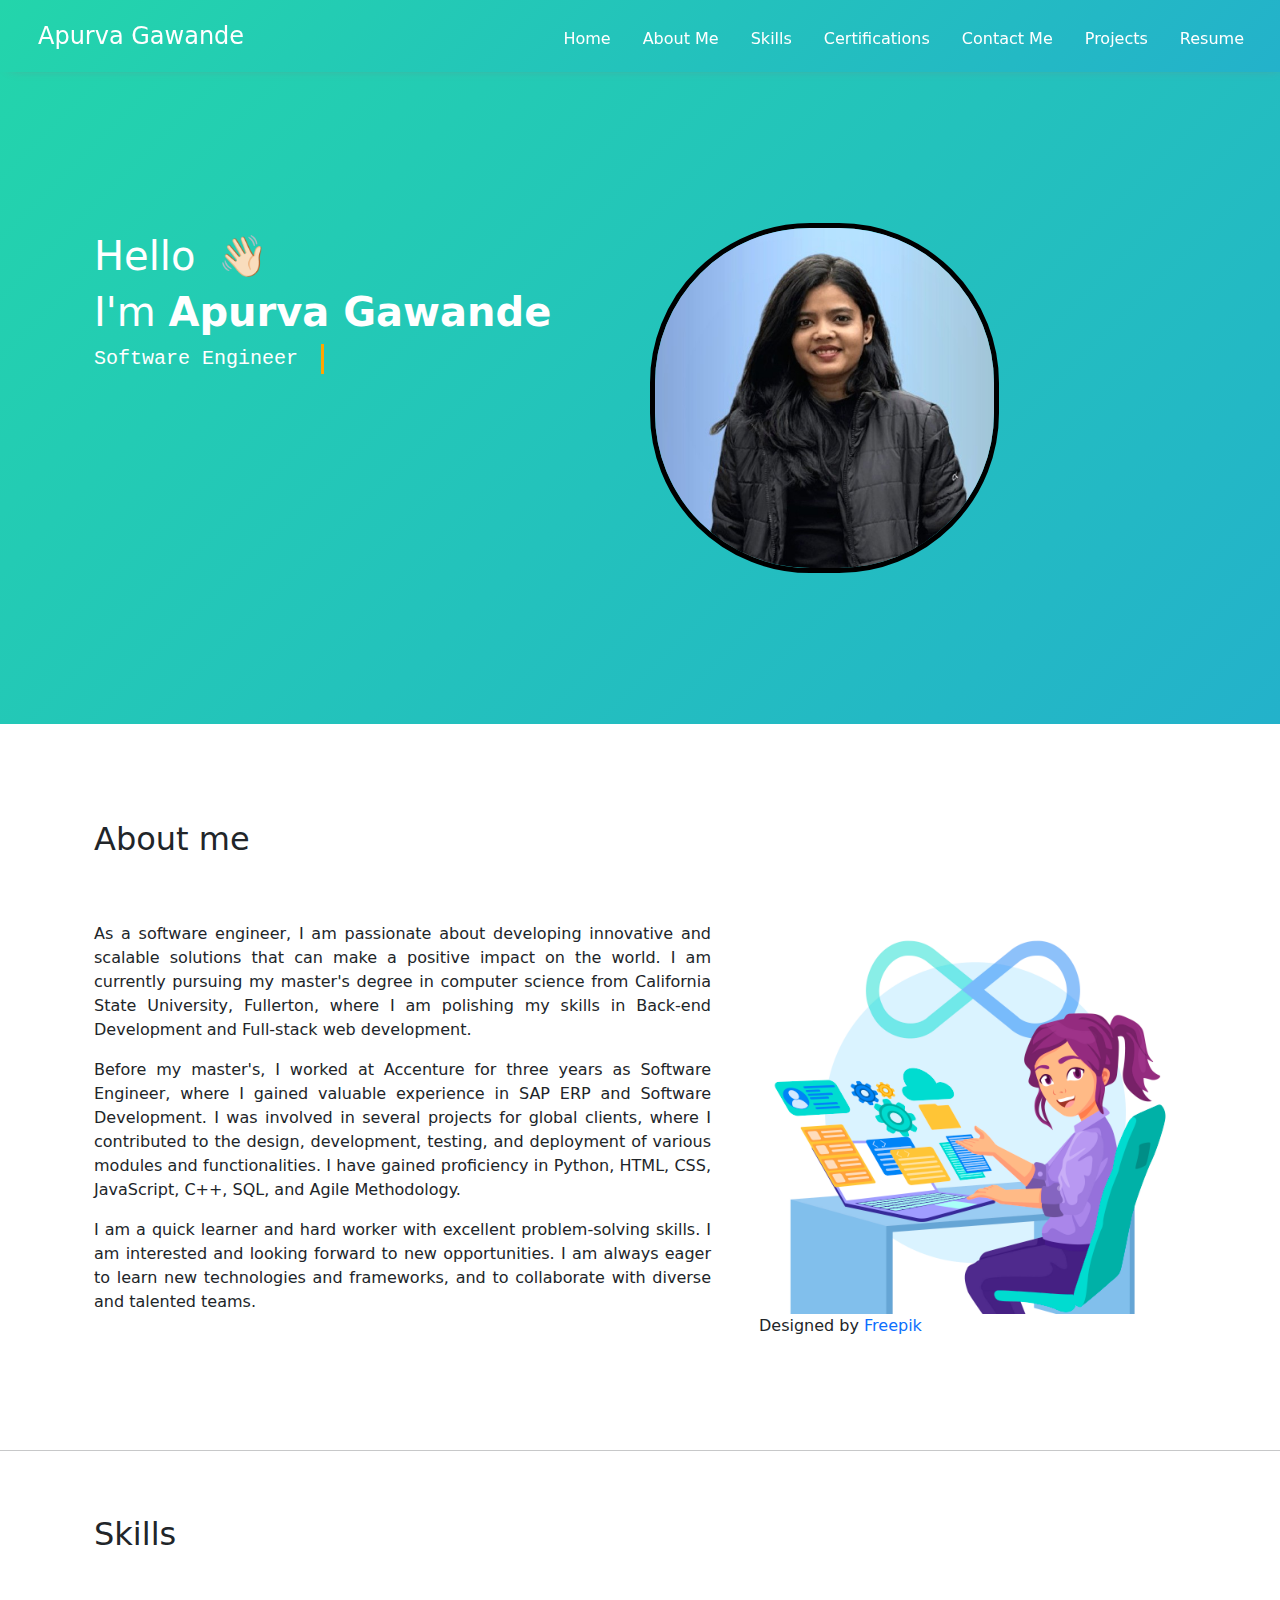
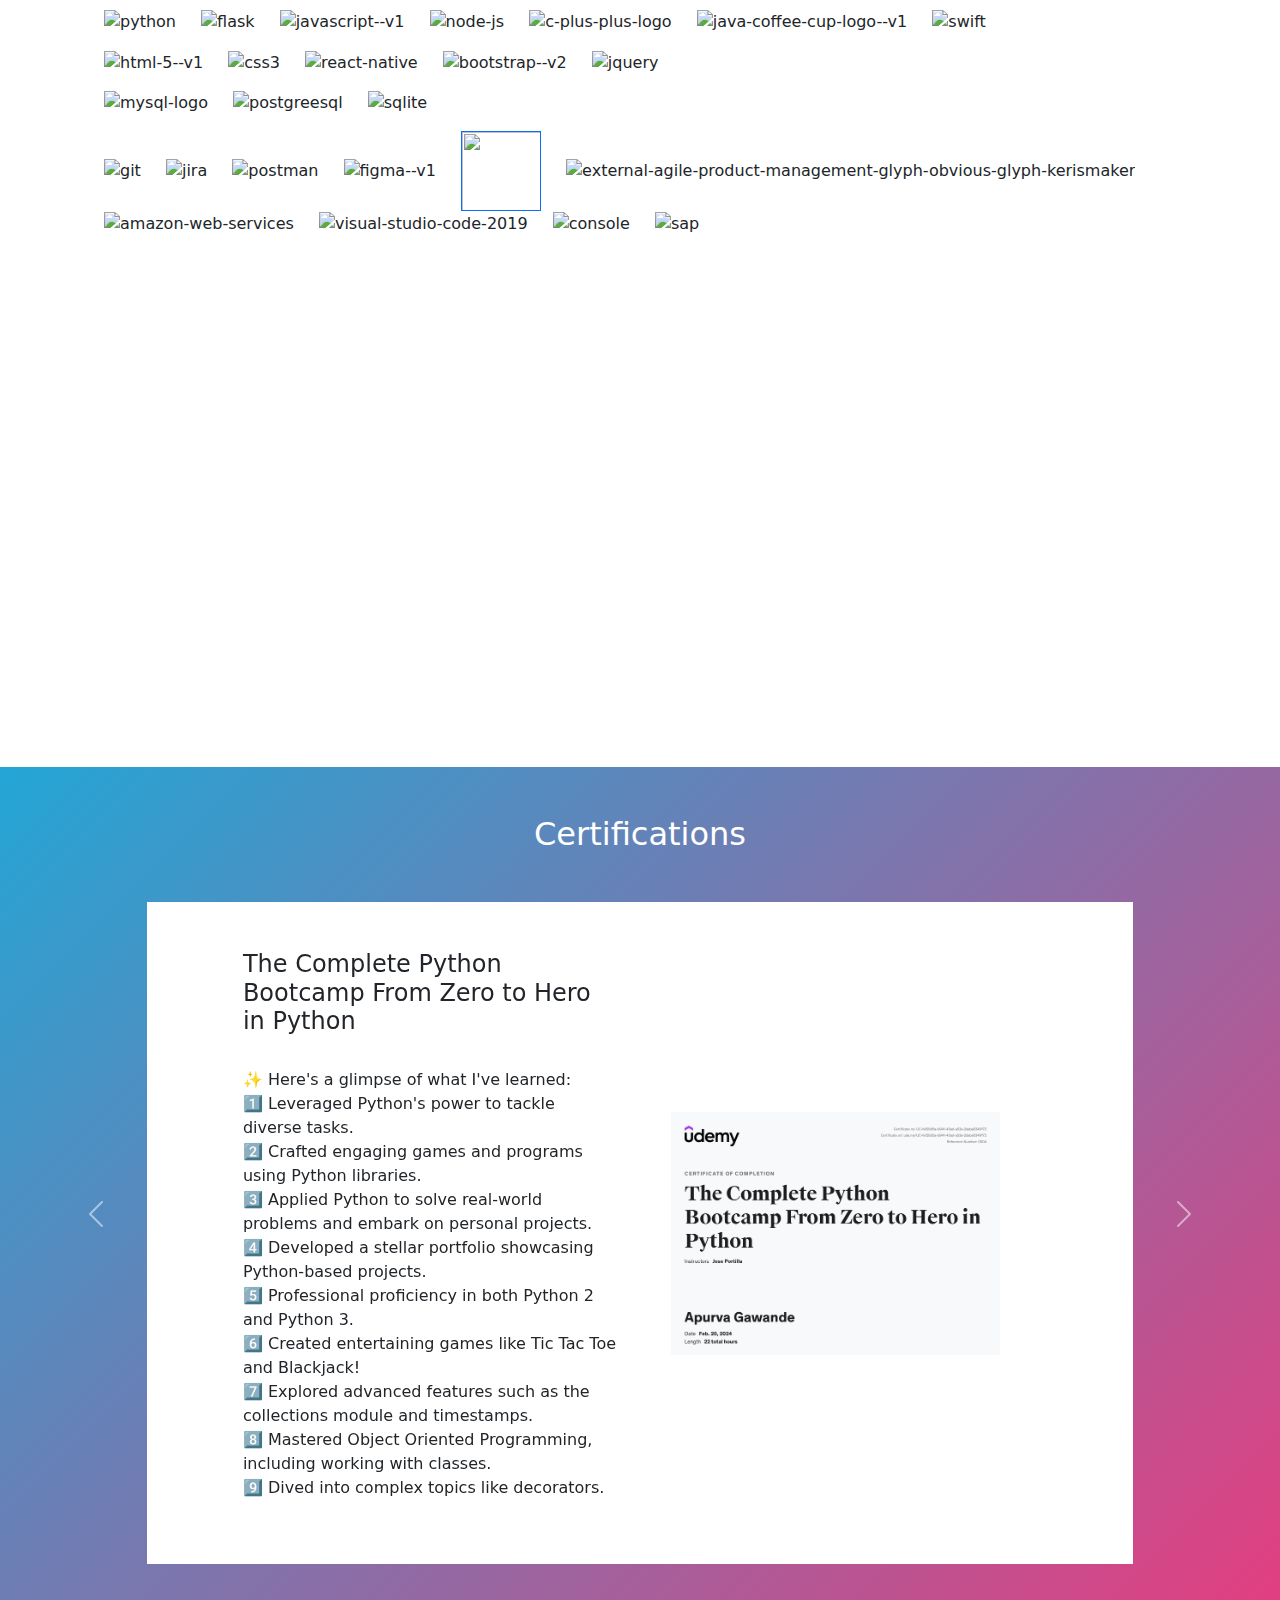
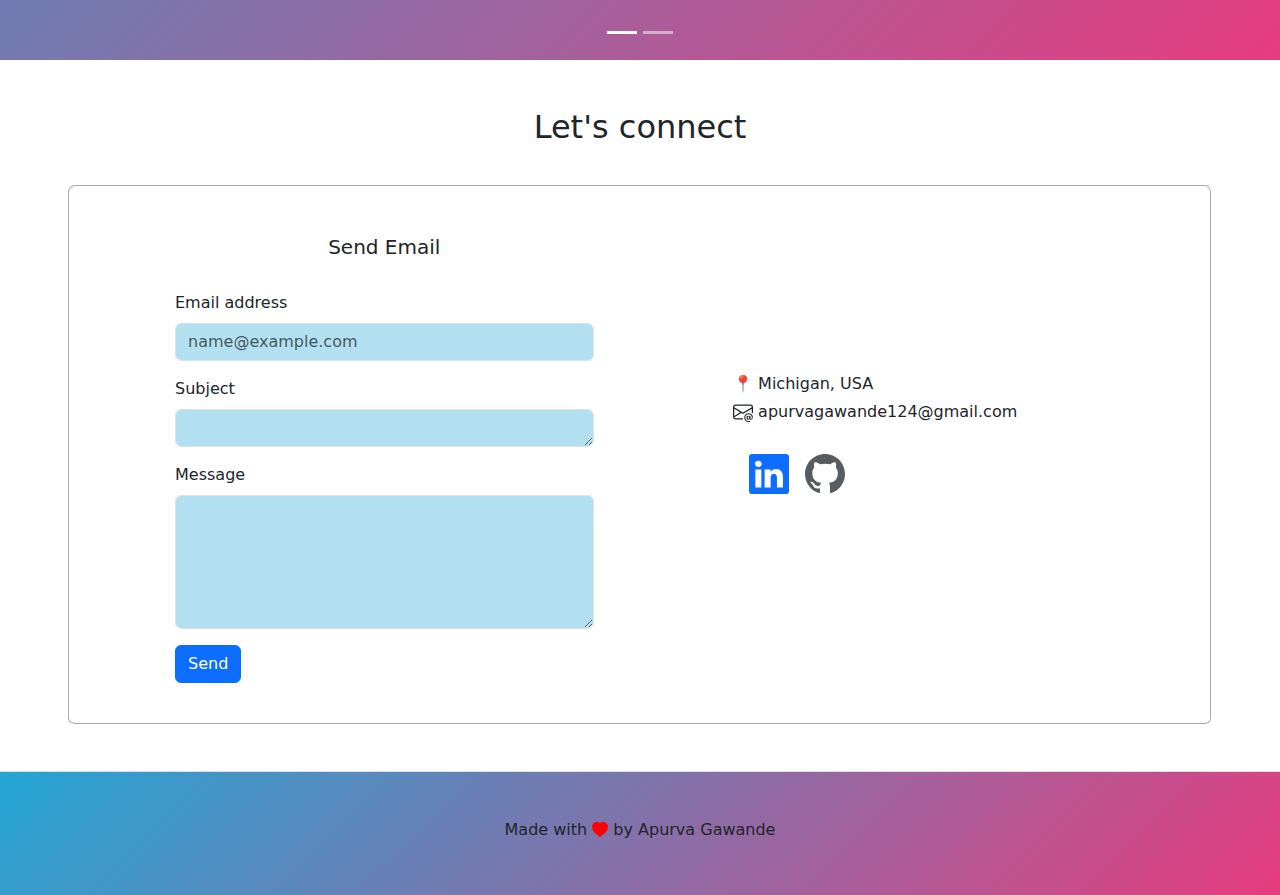
==== index.html @ 17a97fa0 "first commit" ====
<!DOCTYPE html>
<html lang="en" dir="ltr">
    <head>
        <meta charset="utf-8">
        <title>Portfolio - Apurva Gawande</title>
        <link rel="stylesheet" href="index.css">
        <link href="https://fonts.googleapis.com/css?family=Press+Start+2P" rel="stylesheet">
        <link href="https://cdn.jsdelivr.net/npm/bootstrap@5.3.3/dist/css/bootstrap.min.css" rel="stylesheet" integrity="sha384-QWTKZyjpPEjISv5WaRU9OFeRpok6YctnYmDr5pNlyT2bRjXh0JMhjY6hW+ALEwIH" crossorigin="anonymous">
      </head>
      
      <body>
        <nav class="navbar navbar-expand-lg navbar-dark nav-fixed header-scrolled py-2 mb-4 px-3 nav-passive">
            <div class="container-fluid">
                <a href="/" class="d-flex align-items-center mb-3 mb-md-0 me-md-auto link-body-emphasis text-white">
                    <span class="fs-4">Apurva Gawande</span>
                </a>
                <button class="navbar-toggler bg-body-light" type="button" data-bs-toggle="collapse" data-bs-target="#navbarsExample05" aria-controls="navbarsExample05" aria-expanded="false" aria-label="Toggle navigation">
                    <span class="navbar-toggler-icon"></span>
                </button>
                <div class="collapse navbar-collapse justify-content-lg-end" id="navbarsExample05">
                    <ul class="navbar-nav nav-underline mt-2 mb-2 mb-lg-0">
                        <li class="nav-item"><a href="#home" class="nav-link text-white" aria-current="page">Home</a></li>
                        <li class="nav-item"><a href="#about" class="nav-link text-white">About Me</a></li>
                        <li class="nav-item"><a href="#skills" class="nav-link text-white">Skills</a></li>
                        <li class="nav-item"><a href="#certifications" class="nav-link text-white">Certifications</a></li>
                        <!-- <li class="nav-item"><a href="./index.html#experience" class="nav-link text-white">Experience</a></li> -->
                        <li class="nav-item"><a href="#contact" class="nav-link text-white">Contact Me</a></li>
                        <li class="nav-item"><a href="./projects.html" class="nav-link text-white">Projects</a></li>
                        <li class="nav-item"><a href="./resume.html" class="nav-link text-white">Resume</a></li>
                    </ul>
                </div>
            </div>
        </nav>
        <div class="home" id="home">          
            <div class="container container-fluid d-lg-flex col-xxl-8 col-lg-12 px-4 py-5">
                <div class="row flex-lg-row-reverse align-items-center g-5 py-5 mt-4">
                    <div class="col-10 col-sm-8 col-lg-5">
                        <img src="./Picture.jpg" class="d-block mx-lg-auto img-fluid border-radius-5px picture" alt="Bootstrap Themes" width="400" height="260" loading="lazy">
                    </div>
                    <div class="col-lg-7 text-white">            
                        <h1>Hello
                            <span class="wave" role="img" aria-labelledby="wave">👋🏻</span>
                        </h1>
                        <h1>I'm <strong>Apurva Gawande</strong></h1>
                        <div class="css-typing">
                            <p>Software Engineer</p>
                            <p>Fullstack Developer</p>
                            <p>Problem-Solver</p>
                            <p>Detail oriented</p>
                            <p>Explorer</p>

                        </div>
                    </div>
                </div>
            </div>
        </div>
        <div id="about" class="container col-xxl-8 px-4 py-5">        
            <div class="row flex-lg-row-reverse align-items-center g-5 py-5">
                <h2 class="">About me</h2>
                <div class="col-10 col-sm-8 col-lg-5">
                    <img src="./7083598.jpg" class="d-block mx-lg-auto img-fluid" alt="Bootstrap Themes" width="400" height="260" loading="lazy">
                    <caption>Designed by <a href="https://www.freepik.com/">Freepik</a></caption>
                </div>
                <div class="col-lg-7">
                    <p>As a software engineer, I am passionate about developing innovative and scalable solutions that can make a positive impact on the world. I am currently pursuing my master's degree in computer science from California State University, Fullerton, where I am polishing my skills in Back-end Development and Full-stack web development.</p>

                    <p>Before my master's, I worked at Accenture for three years as Software Engineer, where I gained valuable experience in SAP ERP and Software Development. I was involved in several projects for global clients, where I contributed to the design, development, testing, and deployment of various modules and functionalities. I have gained proficiency in Python, HTML, CSS, JavaScript, C++, SQL, and Agile Methodology.</p>
                        
                    </p>I am a quick learner and hard worker with excellent problem-solving skills. I am interested and looking forward to new opportunities. I am always eager to learn new technologies and frameworks, and to collaborate with diverse and talented teams.</p>
                </div>
           </div>
        </div>
        <hr/>
        <div id="skills" class="container flex-lg-row-reverse col-xxl-8 px-4 py-5">
            <h2>Skills</h2>
            <br/><br/>
            <p>
                <span>
                    <img src="https://img.icons8.com/fluency/48/python.png" alt="python"/>
                </span>
                <span>
                    <img src="https://img.icons8.com/ios/50/flask.png" alt="flask"/>
                </span>
                <span>
                    <img src="https://img.icons8.com/color/48/javascript--v1.png" alt="javascript--v1"/>
                </span>
                <span>
                    <img src="https://img.icons8.com/fluency/48/node-js.png" alt="node-js"/>
                </span>
                <span>
                    <img src="https://img.icons8.com/color/48/c-plus-plus-logo.png" alt="c-plus-plus-logo"/>
                </span>
                <span>
                    <img src="https://img.icons8.com/color/48/java-coffee-cup-logo--v1.png" alt="java-coffee-cup-logo--v1"/>
                </span>
                <span>
                    <img src="https://img.icons8.com/color/48/swift.png" alt="swift"/>
                </span>
            </p>
            <p>
                <span>
                    <img src="https://img.icons8.com/color/48/html-5--v1.png" alt="html-5--v1"/>
                </span>
                <span>
                    <img src="https://img.icons8.com/fluency/48/css3.png" alt="css3"/>
                </span>
                <span>
                    <img src="https://img.icons8.com/color/48/react-native.png" alt="react-native"/>
                </span>
                <span>
                    <img src="https://img.icons8.com/color/48/bootstrap--v2.png" alt="bootstrap--v2"/>
                </span>
                <span>
                    <img src="https://img.icons8.com/ios-filled/50/jquery.png" alt="jquery"/>
                </span>
            </p>
            <p>
                <span>
                    <img src="https://img.icons8.com/color/48/mysql-logo.png" alt="mysql-logo"/>
                </span>
                <span>
                    <img src="https://img.icons8.com/color/48/postgreesql.png" alt="postgreesql"/>
                </span>
                <span>
                    <img src="https://www.vectorlogo.zone/logos/sqlite/sqlite-ar21.svg" alt="sqlite"/>
                    
                </span>
            </p>
            <p>
                <span>
                    <img src="https://img.icons8.com/color/48/git.png" alt="git"/>
                </span>
                <span>
                    <img src="https://img.icons8.com/color/48/jira.png" alt="jira"/>
                </span>
                <span>
                    <img src="https://www.cdnlogo.com/logos/p/20/postman.svg" alt="postman"/>
                </span>
                <span>
                    <img src="https://img.icons8.com/color/48/figma--v1.png" alt="figma--v1"/>
                </span>
                <span>
                    <a href="https://cdnlogo.com/logo/servicenow_134206.html"><img height="80" width="80" border="1rem" src="https://www.cdnlogo.com/logos/s/89/servicenow.svg"></a>
                </span>
                <span>
                    <img src="https://img.icons8.com/external-obvious-glyph-kerismaker/48/external-agile-product-management-glyph-obvious-glyph-kerismaker.png" alt="external-agile-product-management-glyph-obvious-glyph-kerismaker"/>
                </span>
                <span>
                    <img src="https://img.icons8.com/color/48/amazon-web-services.png" alt="amazon-web-services"/>
                </span>
                <span>
                    <img src="https://img.icons8.com/color/48/visual-studio-code-2019.png" alt="visual-studio-code-2019"/>
                </span>
                <span>
                    <img src="https://img.icons8.com/ios-filled/50/console.png" alt="console"/>
                </span>
                <span>
                    <img src="https://img.icons8.com/color/48/sap.png" alt="sap"/>
                </span>
            </p>
        </div>
        <!-- <div id="certifications" class="col-12 px-4 py-5 text-white"> -->
            
            <div id="certifications" class="carousel slide px-5 py-5">
                <h2 class="text-white d-flex justify-content-center ">Certifications</h2>
                <div class="container cert-bkg d-flex justify-content-center col-10 my-5">
                <div class="carousel-indicators">
                  <button type="button" data-bs-target="#certifications" data-bs-slide-to="0" class="active" aria-current="true" aria-label="Slide 1"></button>
                  <button type="button" data-bs-target="#certifications" data-bs-slide-to="1" aria-label="Slide 2"></button>
                  <!-- <button type="button" data-bs-target="#carouselExampleCaptions" data-bs-slide-to="2" aria-label="Slide 3"></button> -->
                </div>
                <div class="carousel-inner">
                    <div class="carousel-item active">
                        <div class="row flex-lg-row-reverse align-items-center g-5 py-5">
                            <div class="col-lg-6">
                                <img src="./Python.jpg" class="d-block w-75"  alt="Python Certificate">
                            </div>
                            <div class="col-lg-5">
                                <h4>The Complete Python Bootcamp From Zero to Hero in Python</h4><br/>
                                <p>✨ Here's a glimpse of what I've learned:<br/>
                                    1️⃣ Leveraged Python's power to tackle diverse tasks.<br/>
                                    2️⃣ Crafted engaging games and programs using Python libraries.<br/>
                                    3️⃣ Applied Python to solve real-world problems and embark on personal projects.<br/>
                                    4️⃣ Developed a stellar portfolio showcasing Python-based projects.<br/>
                                    5️⃣ Professional proficiency in both Python 2 and Python 3.<br/>
                                    6️⃣ Created entertaining games like Tic Tac Toe and Blackjack!<br/>
                                    7️⃣ Explored advanced features such as the collections module and timestamps.<br/>
                                    8️⃣ Mastered Object Oriented Programming, including working with classes.<br/>
                                    9️⃣ Dived into complex topics like decorators.<br/>
                                    </p>
                            </div>
                        </div>
                    </div>
                    <div class="carousel-item">
                        <div class="row flex-lg-row-reverse align-items-center g-5 py-5">
                            <div class="col-lg-6">
                                <img src="./webDev.jpg" class="d-block w-75" alt="Web Development Bootcamp Certificate">
                            </div>                   
                            <div class="col-lg-5">
                                <h4>The Complete 2024 Web Development Bootcamp</h4><br/><br/>
                                <p>✨ Here's a glimpse of what I've learned:<br/>
                                    1️⃣ Built 16 web development projects while learning latest Fullstack development technologies.<br/>
                                    2️⃣ Learned front-end development with technologies HTML 5, CSS 3, Bootstrap 5, JavaScript ES6, DOM manipulation, React.js, and JQuery.<br/>
                                    3️⃣ Learned back-end development with Node.js, NPM, Express.js, EJS, and REST APIs.<br/>
                                    4️⃣ Learned to built database using SQL, and PostgreSQL.<br/>
                                    5️⃣ Worked on additional topics such as web design, web3 development, blockchain technology and deployment on GitHub.<br/>
                                    6️⃣ Worked with tools such as Git, version control, Bash command line and Visual Studio Code.<br/>
                                    7️⃣Applied Fullstack web development skills to solve real-world problems and embark on personal projects.<br/>
                                </p>
                            </div>
                        </div>
                    </div>
                  <!-- <div class="carousel-item">
                    <img src="..." class="d-block w-100" alt="...">
                    <div class="carousel-caption d-none d-md-block">
                      <h5>Third slide label</h5>
                      <p>Some representative placeholder content for the third slide.</p>
                    </div>
                  </div> -->
                </div>
                </div>
                <button class="carousel-control-prev" type="button" data-bs-target="#certifications" data-bs-slide="prev">
                  <span class="carousel-control-prev-icon" aria-hidden="true"></span>
                  <span class="visually-hidden">Previous</span>
                </button>
                <button class="carousel-control-next" type="button" data-bs-target="#certifications" data-bs-slide="next">
                  <span class="carousel-control-next-icon" aria-hidden="true"></span>
                  <span class="visually-hidden">Next</span>
                </button>
            </div>
            <!-- <div id="experience" class="container col-8 px-4 py-5">
                <h2>Experience</h2>
                <div class="experience-timeline my-5">
                    <h6>a</h6>
                    <div class="experience-masters experience-points my-5">
                        <div class="exp-tiles">

                        </div>
                    </div>
                    <div class="experience-work experience-points">
                        
                    </div>
                    <div class="experience-bachelors experience-points">
                        
                    </div>

                </div>
            </div> -->
            <footer id = "contact">
                    <h2 class="contact-headline py-3 pt-5">Let's connect</h2>
                    <div class="container d-flex flex-column flex-sm-row justify-content-center py-4 my-4 contact-card heading-button">                    
                        <div class="col-md-6 mb-3">
                            <form class="w-75" action="" enctype="multipart/form-data" method="post">
                                <div class="row"></div>
                                <span class="contact-headline"><h5>Send Email</h5></span>
                                <div class="mb-3">
                                    <label for="email" class="form-label">Email address</label>
                                    <input type="email" class="form-control" id="email" placeholder="name@example.com" required>
                                </div>
                                <div class="mb-3">
                                    <label for="subject" class="form-label">Subject</label>
                                    <textarea class="form-control" id="subject" rows="1" required></textarea>
                                </div>
                                <div class="mb-3">
                                    <label for="message" class="form-label">Message</label>
                                    <textarea class="form-control" id="message" rows="5" required></textarea>
                                </div>
                                <a id="send" class="btn btn-primary" href="mailto:apurvagawande124@gmail.com" onclick='sendingEmail()' type="submit" value="submit" >Send</a>
                            </form>
                        </div>
                        <div class="col-md-4 mb-3 justify-content-center">
                            <h6>&#128205 Michigan, USA</h6>
                            <h6><i class="bi bi-envelope-at"><svg xmlns="http://www.w3.org/2000/svg" width="20" height="20" fill="currentColor" class="bi bi-envelope-at" viewBox="0 0 16 16">
                                <path d="M2 2a2 2 0 0 0-2 2v8.01A2 2 0 0 0 2 14h5.5a.5.5 0 0 0 0-1H2a1 1 0 0 1-.966-.741l5.64-3.471L8 9.583l7-4.2V8.5a.5.5 0 0 0 1 0V4a2 2 0 0 0-2-2zm3.708 6.208L1 11.105V5.383zM1 4.217V4a1 1 0 0 1 1-1h12a1 1 0 0 1 1 1v.217l-7 4.2z"/>
                                <path d="M14.247 14.269c1.01 0 1.587-.857 1.587-2.025v-.21C15.834 10.43 14.64 9 12.52 9h-.035C10.42 9 9 10.36 9 12.432v.214C9 14.82 10.438 16 12.358 16h.044c.594 0 1.018-.074 1.237-.175v-.73c-.245.11-.673.18-1.18.18h-.044c-1.334 0-2.571-.788-2.571-2.655v-.157c0-1.657 1.058-2.724 2.64-2.724h.04c1.535 0 2.484 1.05 2.484 2.326v.118c0 .975-.324 1.39-.639 1.39-.232 0-.41-.148-.41-.42v-2.19h-.906v.569h-.03c-.084-.298-.368-.63-.954-.63-.778 0-1.259.555-1.259 1.4v.528c0 .892.49 1.434 1.26 1.434.471 0 .896-.227 1.014-.643h.043c.118.42.617.648 1.12.648m-2.453-1.588v-.227c0-.546.227-.791.573-.791.297 0 .572.192.572.708v.367c0 .573-.253.744-.564.744-.354 0-.581-.215-.581-.8Z"/>
                                </svg></i> apurvagawande124@gmail.com</h6>
                            <br/>
                            <ul class="nav col-md-4 justify-content-start list-unstyled d-flex">
                                <li class="ms-3"><a class="bi bi-linkedin" href="https:www.linkedin.com/in/apurvagawande"><svg xmlns="http://www.w3.org/2000/svg" width="40" height="40" fill="currentColor" class="bi bi-linkedin" viewBox="0 0 16 16">
                                    <path d="M0 1.146C0 .513.526 0 1.175 0h13.65C15.474 0 16 .513 16 1.146v13.708c0 .633-.526 1.146-1.175 1.146H1.175C.526 16 0 15.487 0 14.854zm4.943 12.248V6.169H2.542v7.225zm-1.2-8.212c.837 0 1.358-.554 1.358-1.248-.015-.709-.52-1.248-1.342-1.248S2.4 3.226 2.4 3.934c0 .694.521 1.248 1.327 1.248zm4.908 8.212V9.359c0-.216.016-.432.08-.586.173-.431.568-.878 1.232-.878.869 0 1.216.662 1.216 1.634v3.865h2.401V9.25c0-2.22-1.184-3.252-2.764-3.252-1.274 0-1.845.7-2.165 1.193v.025h-.016l.016-.025V6.169h-2.4c.03.678 0 7.225 0 7.225z"/>
                                    </svg></a></li>
                                <li class="ms-3"><a class="text-body-secondary" href="https://www.github.com/ApurvaG04"><svg xmlns="http://www.w3.org/2000/svg" width="40" height="40" fill="currentColor" class="bi bi-github" viewBox="0 0 16 16">
                                    <path d="M8 0C3.58 0 0 3.58 0 8c0 3.54 2.29 6.53 5.47 7.59.4.07.55-.17.55-.38 0-.19-.01-.82-.01-1.49-2.01.37-2.53-.49-2.69-.94-.09-.23-.48-.94-.82-1.13-.28-.15-.68-.52-.01-.53.63-.01 1.08.58 1.23.82.72 1.21 1.87.87 2.33.66.07-.52.28-.87.51-1.07-1.78-.2-3.64-.89-3.64-3.95 0-.87.31-1.59.82-2.15-.08-.2-.36-1.02.08-2.12 0 0 .67-.21 2.2.82.64-.18 1.32-.27 2-.27s1.36.09 2 .27c1.53-1.04 2.2-.82 2.2-.82.44 1.1.16 1.92.08 2.12.51.56.82 1.27.82 2.15 0 3.07-1.87 3.75-3.65 3.95.29.25.54.73.54 1.48 0 1.07-.01 1.93-.01 2.2 0 .21.15.46.55.38A8.01 8.01 0 0 0 16 8c0-4.42-3.58-8-8-8"/>
                                    </svg></a></li>
                                <li class="ms-3"><a class="text-body-secondary" href="#"><svg class="bi" width="24" height="24"><use xlink:href="#facebook"></use></svg></a></li>
                            </ul>
                        </div>
                    </div> 
                    <div class="d-flex justify-content-center py-5 my-5 border-top footer">
                        <h6>Made with <i class="bi bi-heart-fill"><svg xmlns="http://www.w3.org/2000/svg" width="16" height="16" fill="red" class="bi bi-heart-fill" viewBox="0 0 16 16">
                            <path fill-rule="evenodd" d="M8 1.314C12.438-3.248 23.534 4.735 8 15-7.534 4.736 3.562-3.248 8 1.314"></path>
                          </svg></i> by Apurva Gawande</h6>
                    </div>
            </footer>
        <script src="https://smtpjs.com/v3/smtp.js"></script>
        <script type="module" src="index.js"></script>
        <script src="https://cdn.jsdelivr.net/npm/bootstrap@5.3.3/dist/js/bootstrap.bundle.min.js" integrity="sha384-YvpcrYf0tY3lHB60NNkmXc5s9fDVZLESaAA55NDzOxhy9GkcIdslK1eN7N6jIeHz" crossorigin="anonymous"></script>
    </body>
</html>
---- index.css ----
html, body {
    width: 100%;
    height:100%;
    font-family:'Roboto';
  }
  
.home {
      background: linear-gradient(-45deg, #ee7752, #e73c7e, #23a6d5, #23d5ab);
      background-size: 400% 400%;
      height:max-content;
      animation: gradient 15s ease infinite;
      padding-top: 6vh;
      padding-bottom: 6vh;
}

.picture {
  border-radius: 160px;
  border: 5px solid black;
}

#project, #resume {
  background: linear-gradient(-45deg, #e73c7e, #23a6d5);
  background-attachment: fixed;
}

#about {
  text-align: justify;
}

.project {
  background-color: white;
  border-radius: 20px;
}

.heading-button {
  outline-width: 2px;
  outline-color: white;
  outline-style: groove;
  border-radius: 5px;

}

nav.nav-fixed {
  width: 100%;
  position:fixed;
  /* background-color: black; */
  box-shadow: 5px -1px 12px -5px grey;
  transition: 0.3s ease-in-out;
}

.nav-passive {
  background: linear-gradient(-45deg, #ee7752, #e73c7e, #23a6d5, #23d5ab);
  background-size: 400% 400%;
  height:max-content;
  animation: gradient 15s ease infinite;
}


.nav-active {
  background-color: black;
  box-shadow: 5px -1px 12px -5px grey;
}

span {
    padding: 10px;
}

#skills > p > span > img {
    height: 70px;
    width: 70px;
}

#skills {
    height: 100vh;
}
  
  @keyframes gradient {
      0% {
          background-position: 0% 50%;
      }
      50% {
          background-position: 100% 50%;
      }
      100% {
          background-position: 0% 50%;
      }
  }

.footer, #certifications {
  background: linear-gradient(-45deg, #e73c7e, #23a6d5);
  /* height: 100vh; */
}

.cert-bkg {
  background-color: white;
}

#message, #subject, #email {
  background-color: #6dc5e587;
}

.wave {
    animation-duration: 2.1s;
    animation-iteration-count: infinite;
    animation-name: wave-animation;
    display: inline-block;
    transform-origin: 70% 70%;
    height: 50px;
    width: 50px;
    
}

a:link { 
  text-decoration: none; 
} 
a:visited { 
  text-decoration: none; 
} 
a:hover { 
  text-decoration: none; 
} 
a:active { 
  text-decoration: none; 
}

.experience-timeline {
  
  background: linear-gradient(-45deg, #e73c7e7f, #23a5d575);
  height: 100vh;
  width: 10px;
}

.experience-points {
  margin-left: -5px;
  background-color: rgb(81, 26, 81);
  height: 30px;
  width: 100px;
  border-radius: 10px;
  
}

.experience-masters {
  margin-top: 5vh;
  content: "2022-2024";
}

.experience-work {
  margin-top: 40vh;
  content: "2018-2021";
}

.experience-bachelors {
  margin-top: 40vh;
}



.css-typing p {
  border-right: .15em solid orange;
  font-family: "Courier";
  font-size: 20px;
  white-space: nowrap;
  overflow: hidden;
  color: white;
}
.css-typing p:nth-child(1) {
  width: 11.5em;
  -webkit-animation: type 2s steps(40, end);
  animation: type 2s steps(40, end);
  -webkit-animation-fill-mode: forwards;
  animation-fill-mode: forwards;
}

.css-typing p:nth-child(2) {
  width: 11.5em;
  opacity: 0;
  -webkit-animation: type2 2s steps(40, end);
  animation: type2 2s steps(40, end);
  -webkit-animation-delay: 2s;
  animation-delay: 2s;
  -webkit-animation-fill-mode: forwards;
  animation-fill-mode: forwards;
}

.css-typing p:nth-child(3) {
  width: 9em;
  opacity: 0;
  -webkit-animation: type2 2s steps(20, end);
  animation: type2 2s steps(20, end);
  -webkit-animation-delay: 4s;
  animation-delay: 4s;
  -webkit-animation-fill-mode: forwards;
  animation-fill-mode: forwards;
}

.css-typing p:nth-child(4) {
    width: 9em;
    opacity: 0;
    -webkit-animation: type2 2s steps(20, end);
    animation: type2 2s steps(20, end);
    -webkit-animation-delay: 6s;
    animation-delay: 6s;
    -webkit-animation-fill-mode: forwards;
    animation-fill-mode: forwards;
  }

  .css-typing p:nth-child(5) {
    width: 6em;
    opacity: 0;
    -webkit-animation: type2 2s steps(20, end);
    animation: type2 2s steps(20, end);
    -webkit-animation-delay: 8s;
    animation-delay: 8s;
    -webkit-animation-fill-mode: forwards;
    animation-fill-mode: forwards;
  }

.contact-card {
  align-items: center;
  background-color: white;
}
.contact-headline {
  text-align: center;
}

@keyframes type {
  0% {
    width: 0;
  }
  99.9% {
    border-right: .15em solid orange;
  }
  100% {
    border: none;
  }
}

@-webkit-keyframes type {
  0% {
    width: 0;
  }
  99.9% {
    border-right: .15em solid orange;
  }
  100% {
    border: none;
  }
}

@keyframes type2 {
  0% {
    width: 0;
  }
  1% {
    opacity: 1;
  }
  99.9% {
    border-right: .15em solid orange;
  }
  100% {
    opacity: 1;
    border: none;
  }
}

@-webkit-keyframes type2 {
  0% {
    width: 0;
  }
  1% {
    opacity: 1;
  }
  99.9% {
    border-right: .15em solid orange;
  }
  100% {
    opacity: 1;
    border: none;
  }
}

@keyframes type3 {
  0% {
    width: 0;
  }
  1% {
    opacity: 1;
  }
  100% {
    opacity: 1;
  }
}

@-webkit-keyframes type3 {
  0% {
    width: 0;
  }
  1% {
    opacity: 1;
  }
  100% {
    opacity: 1;
  }
}

@keyframes blink {
  50% {
    border-color: transparent;
  }
}
@-webkit-keyframes blink {
  50% {
    border-color: tranparent;
  }
}

@keyframes wave-animation {
    0% {
        transform: rotate(0deg);
    }
    10% {
        transform: rotate(14deg);
    }
    20% {
        transform: rotate(-8deg);
    }
    30% {
        transform: rotate(14deg);
    }
    40% {
        transform: rotate(-4deg);
    }
    50% {
        transform: rotate(10deg);
    }
    60% {
        transform: rotate(0deg);
    }
    100% {
        transform: rotate(0deg);
    }
}
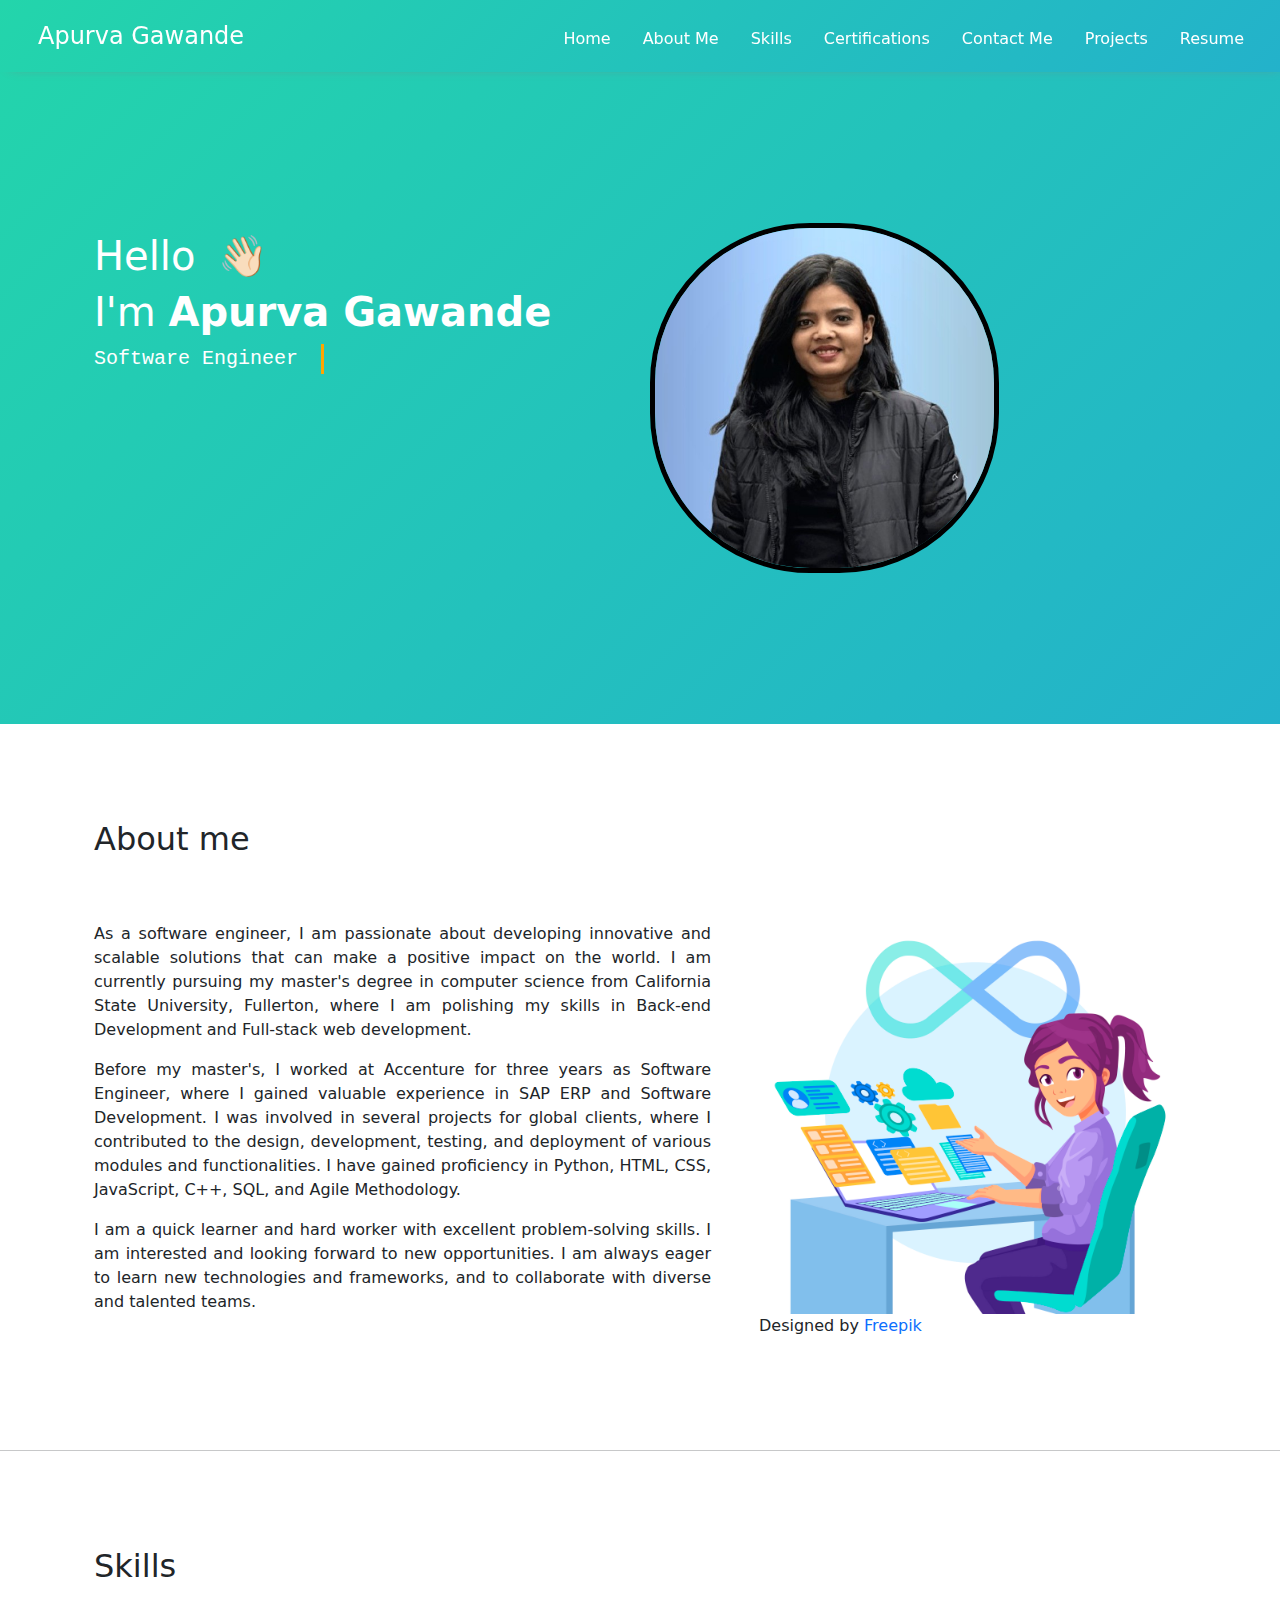
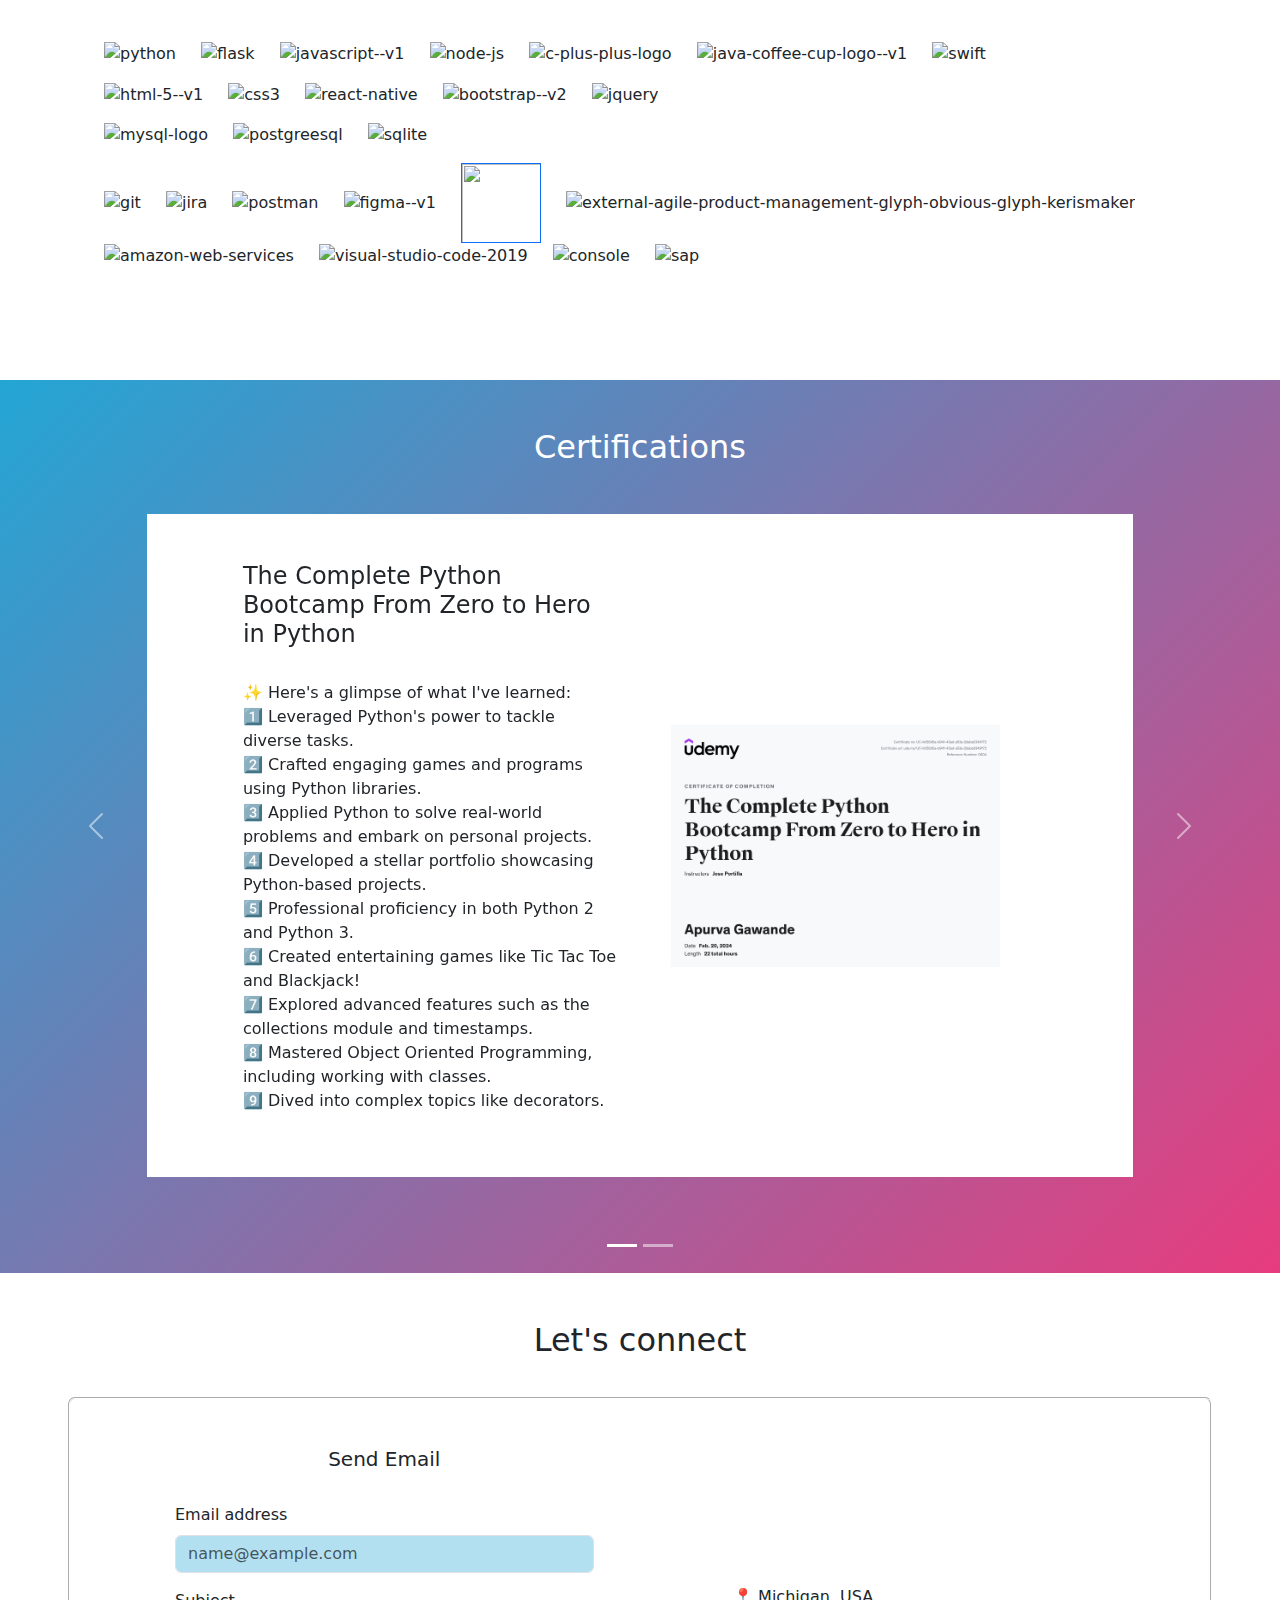
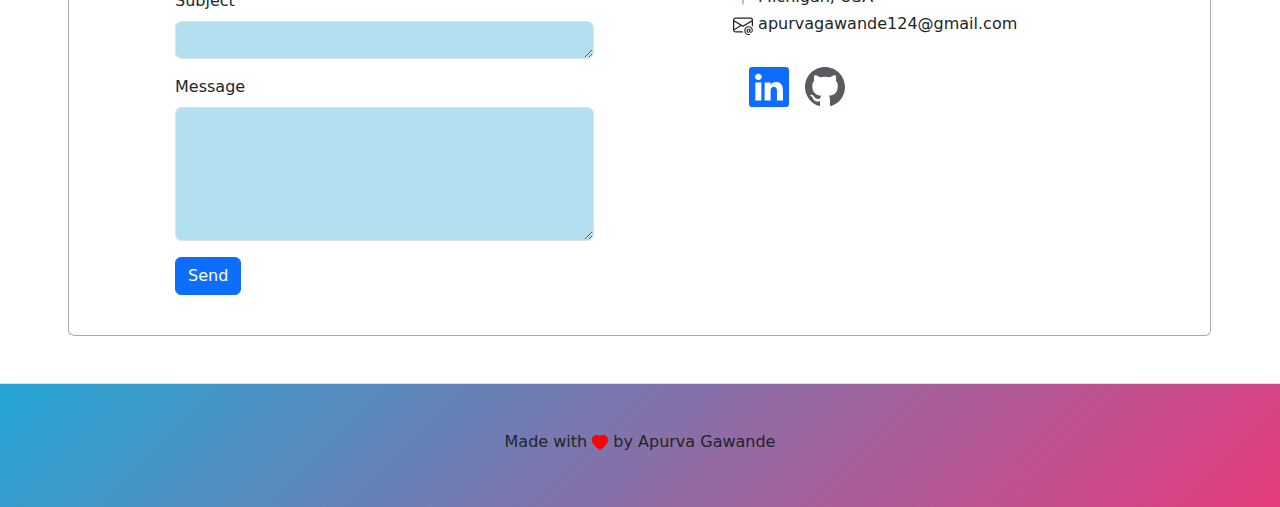
==== commit ba9ac877: "added a class" ====
--- a/index.html
+++ b/index.html
@@ -11,7 +11,7 @@
       <body>
         <nav class="navbar navbar-expand-lg navbar-dark nav-fixed header-scrolled py-2 mb-4 px-3 nav-passive">
             <div class="container-fluid">
-                <a href="/" class="d-flex align-items-center mb-3 mb-md-0 me-md-auto link-body-emphasis text-white">
+                <a href="./index.html#home" class="d-flex align-items-center mb-3 mb-md-0 me-md-auto link-body-emphasis text-white">
                     <span class="fs-4">Apurva Gawande</span>
                 </a>
                 <button class="navbar-toggler bg-body-light" type="button" data-bs-toggle="collapse" data-bs-target="#navbarsExample05" aria-controls="navbarsExample05" aria-expanded="false" aria-label="Toggle navigation">
@@ -71,7 +71,7 @@
            </div>
         </div>
         <hr/>
-        <div id="skills" class="container flex-lg-row-reverse col-xxl-8 px-4 py-5">
+        <div id="skills" class="container container-fluid flex-lg-row-reverse col-xxl-8 px-4 py-5 my-5">
             <h2>Skills</h2>
             <br/><br/>
             <p>
--- a/index.css
+++ b/index.css
@@ -71,7 +71,7 @@
 }
 
 #skills {
-    height: 100vh;
+    height:max-content;
 }
   
   @keyframes gradient {
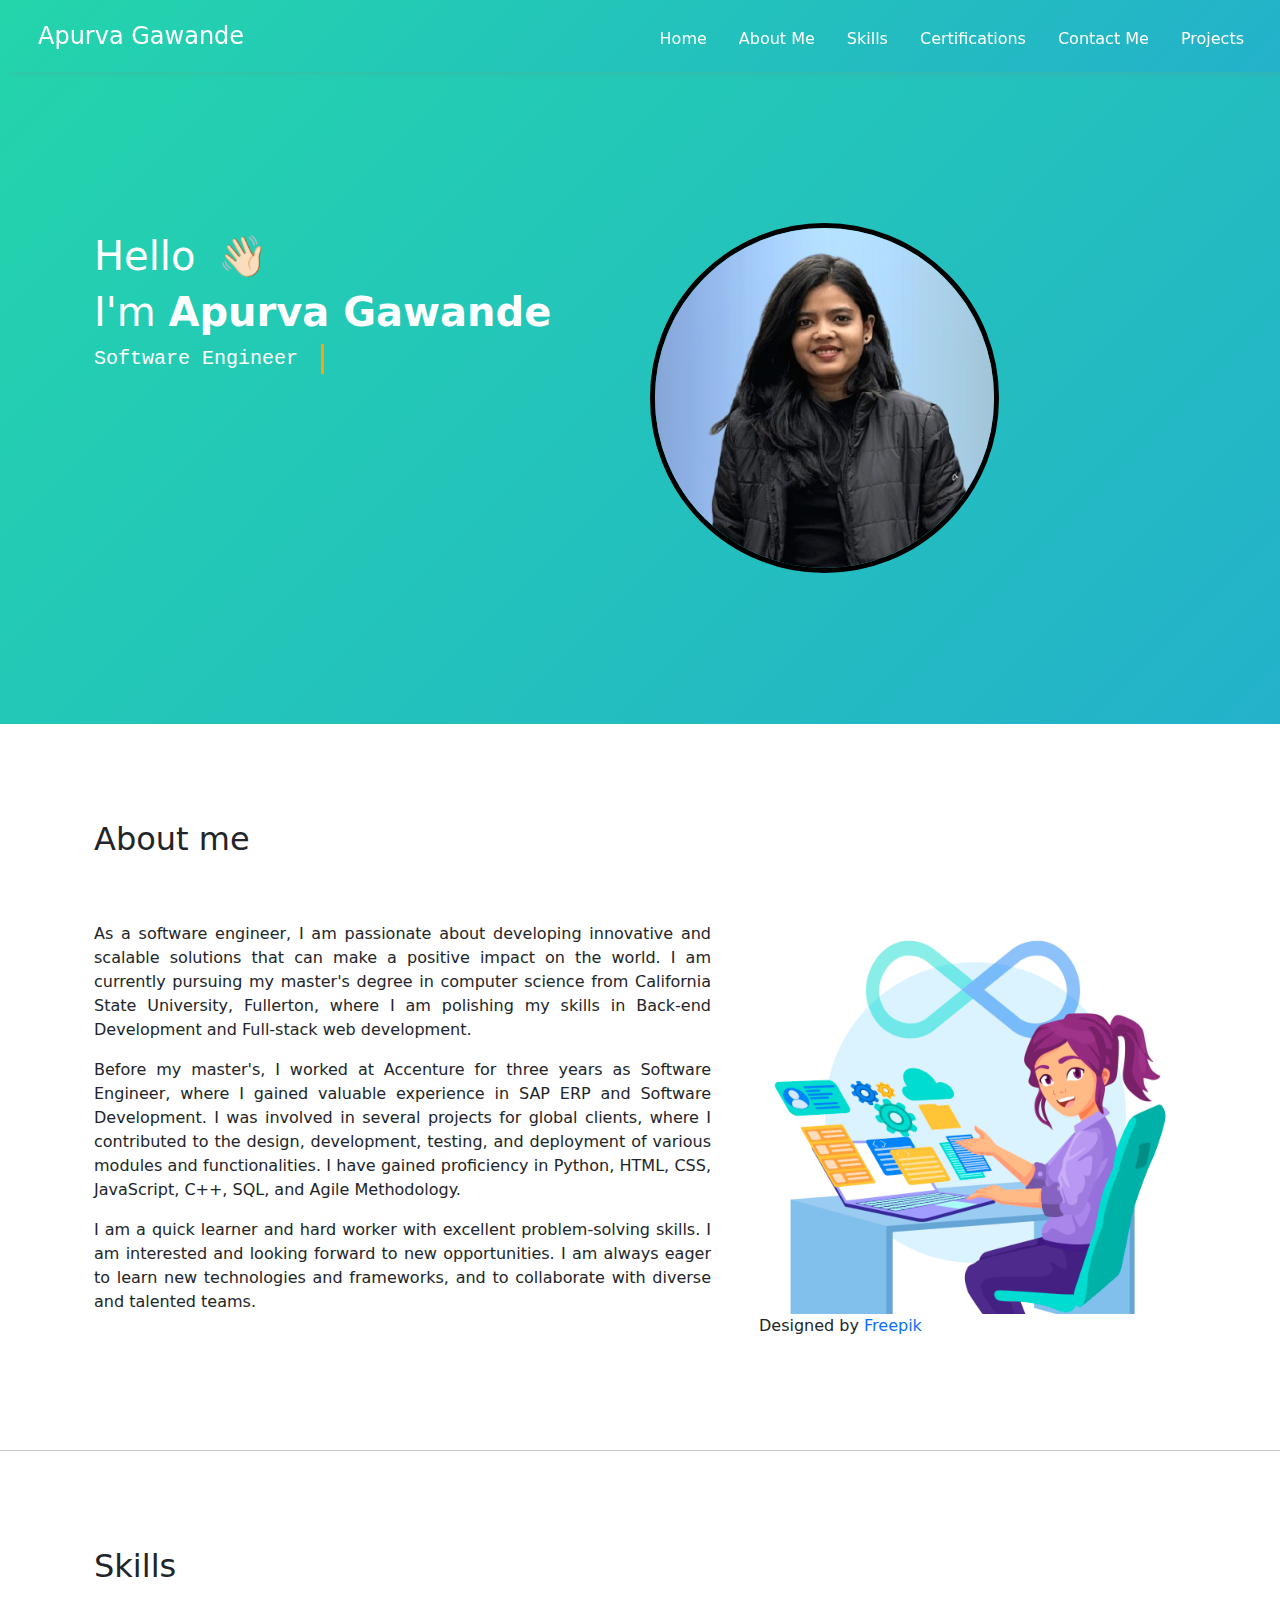
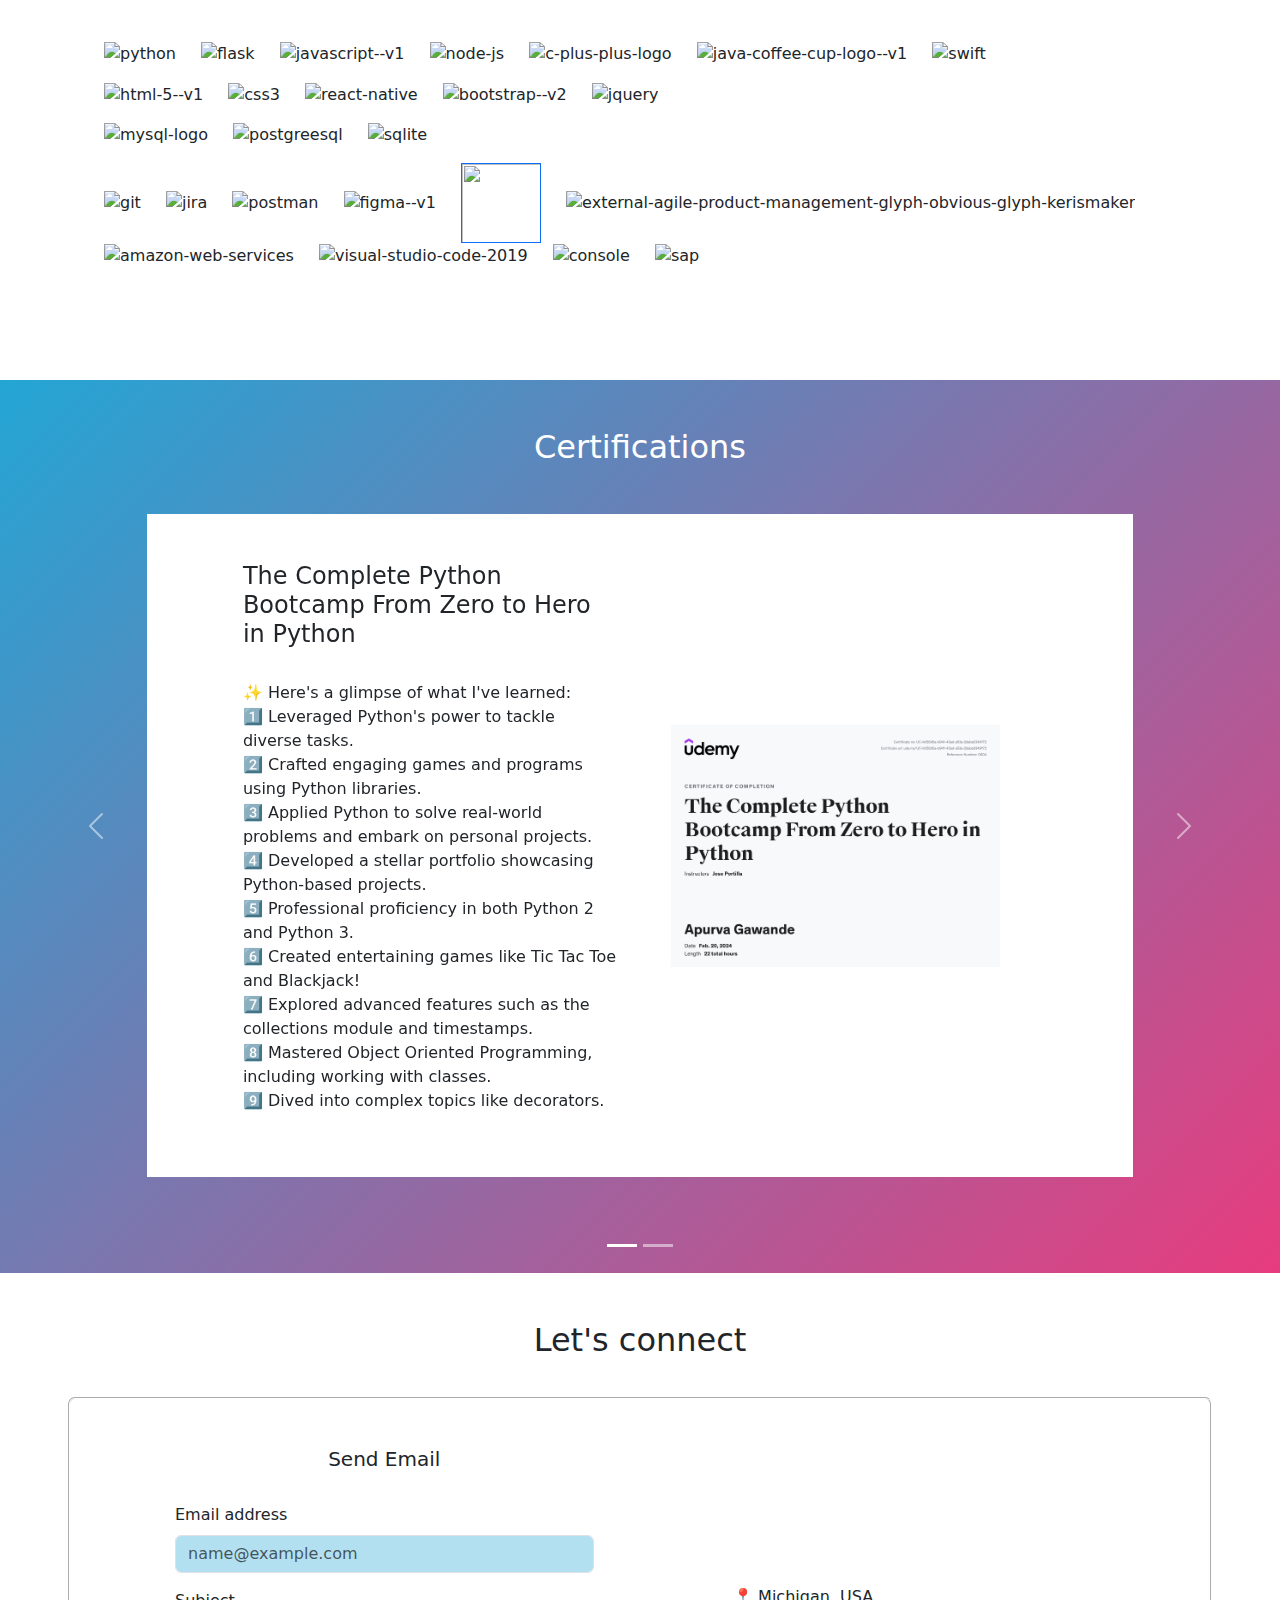
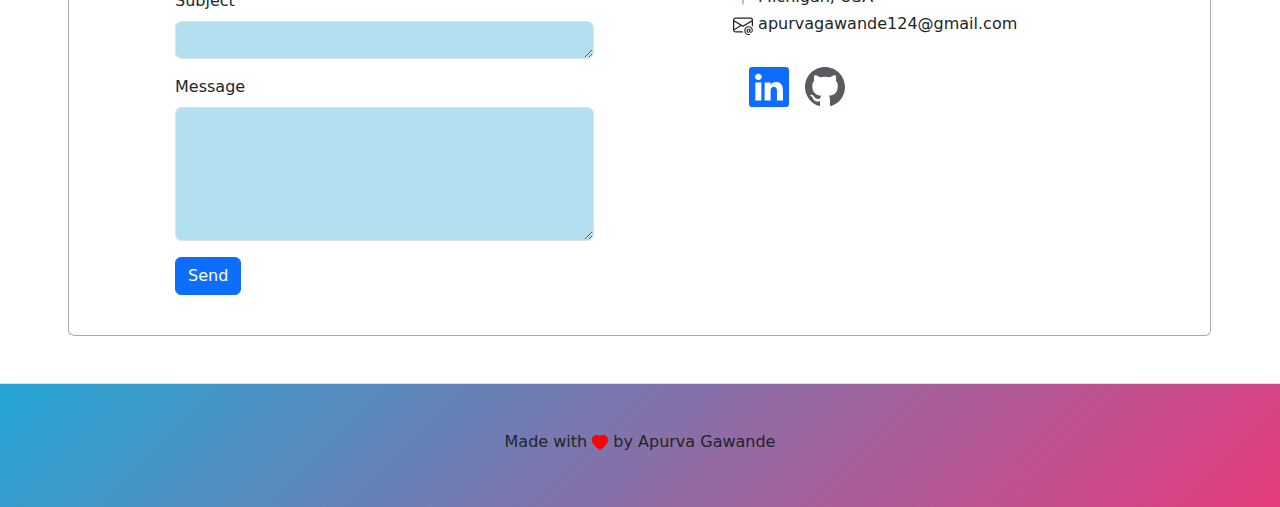
==== commit 137a6c23: "updated" ====
--- a/index.html
+++ b/index.html
@@ -26,7 +26,7 @@
                         <!-- <li class="nav-item"><a href="./index.html#experience" class="nav-link text-white">Experience</a></li> -->
                         <li class="nav-item"><a href="#contact" class="nav-link text-white">Contact Me</a></li>
                         <li class="nav-item"><a href="./projects.html" class="nav-link text-white">Projects</a></li>
-                        <li class="nav-item"><a href="./resume.html" class="nav-link text-white">Resume</a></li>
+                        <!-- <li class="nav-item"><a href="./resume.html" class="nav-link text-white">Resume</a></li> -->
                     </ul>
                 </div>
             </div>
--- a/index.css
+++ b/index.css
@@ -14,7 +14,7 @@
 }
 
 .picture {
-  border-radius: 160px;
+  border-radius: 2000px;
   border: 5px solid black;
 }
 
